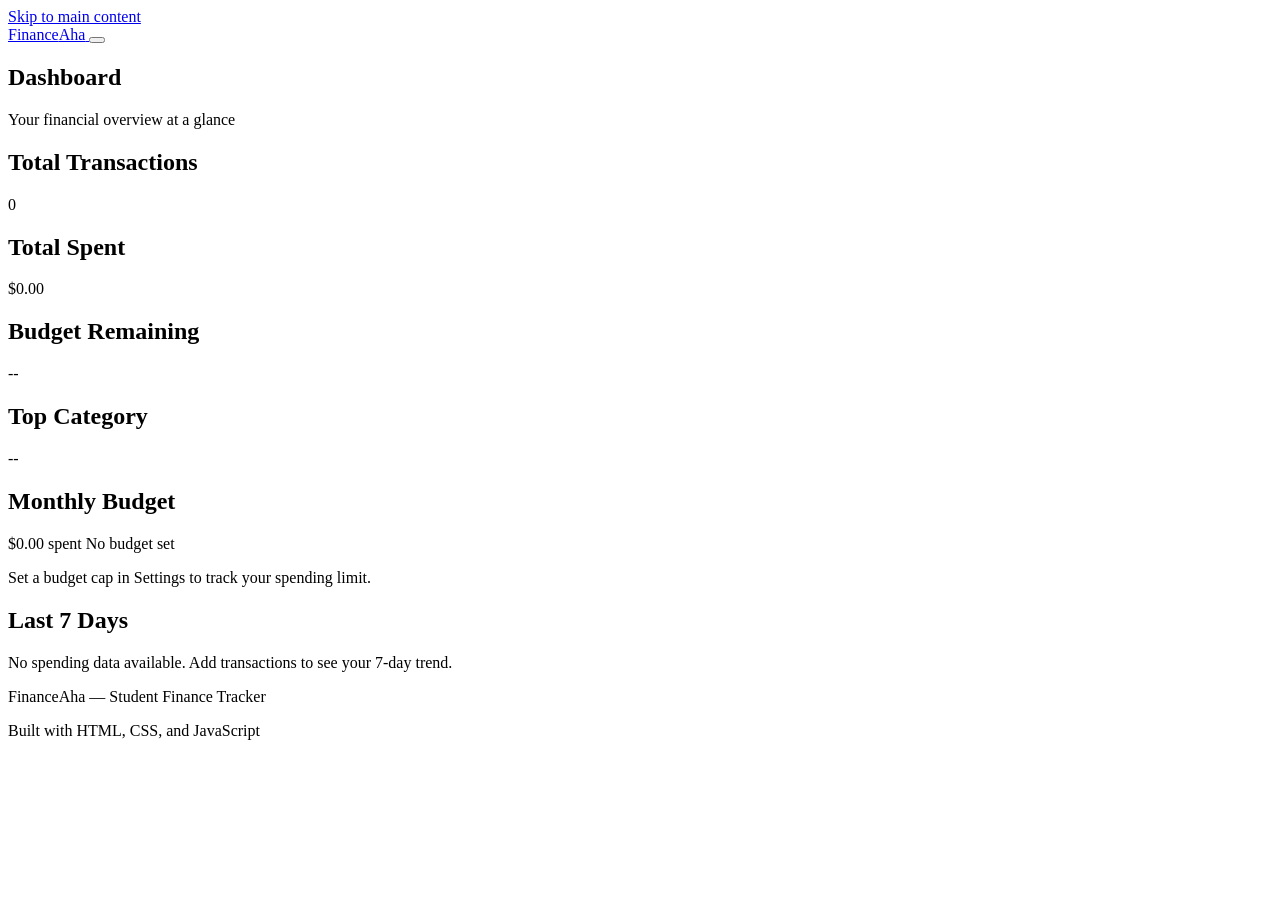
==== index.html @ 45f91b28 "Implement the structure of the project HTML skeleton" ====
<!DOCTYPE html>
<html lang="en">
<head>
    <meta charset="UTF-8">
    <meta name="viewport" content="width=device-width, initial-scale=1.0">
    <meta name="description" content="FinanceAha - A student finance tracker to manage budgets, track expenses, and analyze spending patterns.">
    <title>FinanceAha - Student Finance Tracker</title>

    <link rel="preconnect" href="https://fonts.googleapis.com">
    <link rel="preconnect" href="https://fonts.gstatic.com" crossorigin>
    <link href="https://fonts.googleapis.com/css2?family=Outfit:wght@400;500;600;700&family=JetBrains+Mono:wght@400;600&display=swap" rel="stylesheet">

    <link rel="stylesheet" href="styles/main.css">
    <link rel="stylesheet" href="styles/layout.css">
    <link rel="stylesheet" href="styles/components.css">
    <link rel="stylesheet" href="styles/animations.css">
</head>
<body>

    <!-- Skip to main content link for keyboard/screen reader users -->
    <a href="#main-content" class="skip-link">Skip to main content</a>

    <!-- ===== SITE HEADER ===== -->
    <header class="site-header" role="banner">
        <div class="header-inner">

            <a href="#" class="logo" aria-label="FinanceAha - Home">
                Finance<span class="logo-accent">Aha</span>
            </a>

            <!-- Hamburger toggle (mobile only) -->
            <button
                class="menu-toggle"
                id="menu-toggle"
                aria-expanded="false"
                aria-controls="main-nav"
                aria-label="Open navigation menu"
            >
                <span class="hamburger-line"></span>
                <span class="hamburger-line"></span>
                <span class="hamburger-line"></span>
            </button>

            <!-- Main navigation -->
            <nav id="main-nav" class="main-nav" aria-label="Main navigation" hidden>
                <ul class="nav-list" role="list">
                    <li>
                        <button class="nav-tab active" data-tab="dashboard" aria-current="page">
                            Dashboard
                        </button>
                    </li>
                    <li>
                        <button class="nav-tab" data-tab="transactions">
                            Transactions
                        </button>
                    </li>
                    <li>
                        <button class="nav-tab" data-tab="add-transaction">
                            Add Transaction
                        </button>
                    </li>
                    <li>
                        <button class="nav-tab" data-tab="settings">
                            Settings
                        </button>
                    </li>
                    <li>
                        <button class="nav-tab" data-tab="about">
                            About
                        </button>
                    </li>
                </ul>
            </nav>

        </div>
    </header>

    <!-- ===== ARIA LIVE REGIONS ===== -->
    <!-- Polite: budget status, form success messages -->
    <div id="notification-region" class="sr-only" role="status" aria-live="polite" aria-atomic="true"></div>
    <!-- Assertive: budget exceeded warnings -->
    <div id="alert-region" class="sr-only" role="alert" aria-live="assertive" aria-atomic="true"></div>

    <!-- ===== MAIN CONTENT ===== -->
    <main id="main-content" class="main-content" tabindex="-1">

        <!-- =============================
             TAB: DASHBOARD
        ============================== -->
        <section
            id="dashboard"
            class="tab-panel"
            aria-labelledby="dashboard-heading"
        >
            <div class="section-header">
                <div>
                    <h1 id="dashboard-heading" class="section-title">Dashboard</h1>
                    <p class="section-subtitle">Your financial overview at a glance</p>
                </div>
            </div>

            <!-- Stats grid -->
            <div class="stats-grid" role="region" aria-label="Financial summary statistics">
                <article class="stat-card">
                    <h2 class="stat-label">Total Transactions</h2>
                    <p class="stat-value" id="stat-total">0</p>
                </article>
                <article class="stat-card">
                    <h2 class="stat-label">Total Spent</h2>
                    <p class="stat-value mono" id="stat-spent">$0.00</p>
                </article>
                <article class="stat-card">
                    <h2 class="stat-label">Budget Remaining</h2>
                    <p class="stat-value mono" id="stat-remaining">--</p>
                </article>
                <article class="stat-card">
                    <h2 class="stat-label">Top Category</h2>
                    <p class="stat-value" id="stat-top-category">--</p>
                </article>
            </div>

            <!-- Budget progress -->
            <section class="card" aria-labelledby="budget-progress-heading">
                <h2 id="budget-progress-heading" class="card-title">Monthly Budget</h2>
                <div class="budget-meta">
                    <span id="budget-spent-display">$0.00 spent</span>
                    <span id="budget-cap-display">No budget set</span>
                </div>
                <div
                    class="progress-track"
                    role="progressbar"
                    aria-valuemin="0"
                    aria-valuemax="100"
                    aria-valuenow="0"
                    aria-label="Monthly budget usage"
                >
                    <div class="progress-fill" id="budget-bar" style="width: 0%"></div>
                </div>
                <p class="budget-status-msg" id="budget-status-msg">
                    Set a budget cap in Settings to track your spending limit.
                </p>
            </section>

            <!-- 7-day trend chart -->
            <section class="card" aria-labelledby="chart-heading">
                <h2 id="chart-heading" class="card-title">Last 7 Days</h2>
                <div
                    class="chart-container"
                    id="chart-container"
                    role="img"
                    aria-label="Bar chart showing spending for the last 7 days"
                >
                    <div class="chart-empty-state" id="chart-empty">
                        No spending data available. Add transactions to see your 7-day trend.
                    </div>
                    <div class="chart-bars" id="chart-bars" aria-hidden="true" hidden></div>
                </div>
            </section>
        </section>


        <!-- =============================
             TAB: TRANSACTIONS
        ============================== -->
        <section
            id="transactions"
            class="tab-panel"
            aria-labelledby="transactions-heading"
            hidden
        >
            <div class="section-header">
                <div>
                    <h1 id="transactions-heading" class="section-title">Transactions</h1>
                    <p class="section-subtitle">All your recorded expenses</p>
                </div>
                <button class="btn btn-primary" id="go-add-btn">Add Transaction</button>
            </div>

            <!-- Toolbar: search + sort -->
            <div class="toolbar" role="search" aria-label="Search and sort transactions">

                <div class="search-wrapper">
                    <label for="search-input" class="sr-only">Search transactions by regex pattern</label>
                    <input
                        type="search"
                        id="search-input"
                        class="search-input"
                        placeholder="Search transactions..."
                        aria-describedby="search-hint"
                        autocomplete="off"
                        spellcheck="false"
                    >
                    <span id="search-hint" class="sr-only">
                        Type plain text or a regex pattern such as (coffee|tea) to filter results
                    </span>
                </div>

                <label class="toggle-label">
                    <input type="checkbox" id="case-toggle" class="toggle-checkbox">
                    <span class="toggle-text">Case insensitive</span>
                </label>

                <div class="sort-wrapper">
                    <label for="sort-select" class="sr-only">Sort transactions by</label>
                    <select id="sort-select" class="sort-select" aria-label="Sort transactions">
                        <option value="date-desc">Date (newest first)</option>
                        <option value="date-asc">Date (oldest first)</option>
                        <option value="amount-desc">Amount (high to low)</option>
                        <option value="amount-asc">Amount (low to high)</option>
                        <option value="desc-asc">Description (A to Z)</option>
                        <option value="desc-desc">Description (Z to A)</option>
                    </select>
                </div>

            </div>

            <!-- Regex error message -->
            <div id="search-error" class="search-error-msg" role="status" aria-live="polite" hidden></div>

            <!-- Transaction list -->
            <div
                id="transactions-list"
                class="transactions-list"
                aria-label="Transaction records"
                aria-live="polite"
            >

                <!-- Empty state (shown when no transactions) -->
                <div class="empty-state" id="empty-state">
                    <p class="empty-title">No transactions yet</p>
                    <p class="empty-body">
                        Add your first transaction to start tracking your finances.
                    </p>
                    <button class="btn btn-primary" data-nav="add-transaction">
                        Add Transaction
                    </button>
                </div>

                <!-- Example transaction card (will be replaced by JS in M4) -->
                <!-- Kept here for M2 visual demonstration -->
                <!--
                <article class="transaction-card" data-id="txn_example1">
                    <div class="txn-card-header">
                        <p class="txn-description">Lunch at cafeteria</p>
                        <span class="badge" data-category="food">Food</span>
                    </div>
                    <div class="txn-card-footer">
                        <span class="txn-amount mono">$12.50</span>
                        <time class="txn-date" datetime="2025-09-29">Sep 29, 2025</time>
                        <div class="txn-actions">
                            <button class="btn-action" aria-label="Edit Lunch at cafeteria">Edit</button>
                            <button class="btn-action btn-action-danger" aria-label="Delete Lunch at cafeteria">Delete</button>
                        </div>
                    </div>
                </article>
                -->

            </div>
        </section>


        <!-- =============================
             TAB: ADD TRANSACTION
        ============================== -->
        <section
            id="add-transaction"
            class="tab-panel"
            aria-labelledby="form-section-heading"
            hidden
        >
            <div class="section-header">
                <div>
                    <h1 id="form-section-heading" class="section-title" id="form-heading">Add Transaction</h1>
                    <p class="section-subtitle" id="form-subtitle">Record a new expense</p>
                </div>
            </div>

            <div class="form-container">
                <form
                    id="transaction-form"
                    class="transaction-form"
                    novalidate
                    aria-labelledby="form-heading"
                >

                    <!-- Description -->
                    <div class="form-group">
                        <label for="input-description" class="form-label">
                            Description
                            <span class="required-star" aria-hidden="true">*</span>
                        </label>
                        <input
                            type="text"
                            id="input-description"
                            name="description"
                            class="form-input"
                            placeholder="e.g. Lunch at cafeteria"
                            required
                            aria-required="true"
                            aria-describedby="desc-hint desc-error"
                            aria-invalid="false"
                            autocomplete="off"
                            maxlength="200"
                        >
                        <span id="desc-hint" class="form-hint">No leading or trailing spaces allowed</span>
                        <span id="desc-error" class="form-error" role="status" aria-live="polite"></span>
                    </div>

                    <!-- Amount + Date row -->
                    <div class="form-row">
                        <div class="form-group">
                            <label for="input-amount" class="form-label">
                                Amount
                                <span class="required-star" aria-hidden="true">*</span>
                            </label>
                            <div class="prefixed-input">
                                <span class="input-prefix" id="amount-currency-symbol" aria-hidden="true">$</span>
                                <input
                                    type="text"
                                    id="input-amount"
                                    name="amount"
                                    class="form-input input-with-prefix"
                                    placeholder="0.00"
                                    required
                                    aria-required="true"
                                    aria-describedby="amount-hint amount-error"
                                    aria-invalid="false"
                                    inputmode="decimal"
                                >
                            </div>
                            <span id="amount-hint" class="form-hint">Positive number, up to 2 decimal places</span>
                            <span id="amount-error" class="form-error" role="status" aria-live="polite"></span>
                        </div>

                        <div class="form-group">
                            <label for="input-date" class="form-label">
                                Date
                                <span class="required-star" aria-hidden="true">*</span>
                            </label>
                            <input
                                type="date"
                                id="input-date"
                                name="date"
                                class="form-input"
                                required
                                aria-required="true"
                                aria-describedby="date-hint date-error"
                                aria-invalid="false"
                            >
                            <span id="date-hint" class="form-hint">Format: YYYY-MM-DD</span>
                            <span id="date-error" class="form-error" role="status" aria-live="polite"></span>
                        </div>
                    </div>

                    <!-- Category -->
                    <div class="form-group">
                        <label for="input-category" class="form-label">
                            Category
                            <span class="required-star" aria-hidden="true">*</span>
                        </label>
                        <select
                            id="input-category"
                            name="category"
                            class="form-input form-select"
                            required
                            aria-required="true"
                            aria-describedby="category-error"
                            aria-invalid="false"
                        >
                            <option value="">Select a category</option>
                            <option value="Food">Food</option>
                            <option value="Books">Books</option>
                            <option value="Transport">Transport</option>
                            <option value="Entertainment">Entertainment</option>
                            <option value="Fees">Fees</option>
                            <option value="Other">Other</option>
                        </select>
                        <span id="category-error" class="form-error" role="status" aria-live="polite"></span>
                    </div>

                    <!-- Form actions -->
                    <div class="form-actions">
                        <button type="submit" class="btn btn-primary" id="submit-btn">
                            Save Transaction
                        </button>
                        <button type="button" class="btn btn-secondary" id="cancel-btn">
                            Cancel
                        </button>
                    </div>

                    <!-- Hidden field for edit mode -->
                    <input type="hidden" id="edit-id" name="edit-id" value="">

                </form>
            </div>
        </section>


        <!-- =============================
             TAB: SETTINGS
        ============================== -->
        <section
            id="settings"
            class="tab-panel"
            aria-labelledby="settings-heading"
            hidden
        >
            <div class="section-header">
                <div>
                    <h1 id="settings-heading" class="section-title">Settings</h1>
                    <p class="section-subtitle">Manage your preferences and data</p>
                </div>
            </div>

            <div class="settings-grid">

                <!-- Currency -->
                <section class="card settings-card" aria-labelledby="currency-heading">
                    <h2 id="currency-heading" class="card-title">Currency</h2>

                    <div class="form-group">
                        <label for="base-currency" class="form-label">Base Currency</label>
                        <select id="base-currency" class="form-input form-select" aria-describedby="base-currency-desc">
                            <option value="USD">USD - US Dollar</option>
                            <option value="EUR">EUR - Euro</option>
                            <option value="RWF">RWF - Rwandan Franc</option>
                        </select>
                        <span id="base-currency-desc" class="form-hint">All amounts will display in this currency</span>
                    </div>

                    <h3 class="settings-subheading">Exchange Rates (relative to USD)</h3>

                    <div class="form-row">
                        <div class="form-group">
                            <label for="rate-eur" class="form-label">EUR rate</label>
                            <div class="prefixed-input">
                                <span class="input-prefix input-prefix-text" aria-hidden="true">1 USD =</span>
                                <input
                                    type="text"
                                    id="rate-eur"
                                    class="form-input input-with-prefix-wide"
                                    value="0.85"
                                    aria-describedby="rate-eur-suffix"
                                    inputmode="decimal"
                                >
                            </div>
                            <span id="rate-eur-suffix" class="form-hint">EUR</span>
                        </div>

                        <div class="form-group">
                            <label for="rate-rwf" class="form-label">RWF rate</label>
                            <div class="prefixed-input">
                                <span class="input-prefix input-prefix-text" aria-hidden="true">1 USD =</span>
                                <input
                                    type="text"
                                    id="rate-rwf"
                                    class="form-input input-with-prefix-wide"
                                    value="1300"
                                    aria-describedby="rate-rwf-suffix"
                                    inputmode="decimal"
                                >
                            </div>
                            <span id="rate-rwf-suffix" class="form-hint">RWF</span>
                        </div>
                    </div>

                    <button class="btn btn-primary" id="save-currency-btn">Save Currency Settings</button>
                </section>

                <!-- Budget cap -->
                <section class="card settings-card" aria-labelledby="budget-cap-heading">
                    <h2 id="budget-cap-heading" class="card-title">Monthly Budget Cap</h2>

                    <div class="form-group">
                        <label for="budget-cap-input" class="form-label">Spending Limit</label>
                        <div class="prefixed-input">
                            <span class="input-prefix" aria-hidden="true" id="budget-cap-symbol">$</span>
                            <input
                                type="text"
                                id="budget-cap-input"
                                class="form-input input-with-prefix"
                                placeholder="500.00"
                                aria-describedby="budget-cap-desc budget-cap-error"
                                inputmode="decimal"
                            >
                        </div>
                        <span id="budget-cap-desc" class="form-hint">Monthly limit in your base currency</span>
                        <span id="budget-cap-error" class="form-error" role="status" aria-live="polite"></span>
                    </div>

                    <button class="btn btn-primary" id="save-budget-btn">Save Budget</button>
                </section>

                <!-- Categories -->
                <section class="card settings-card" aria-labelledby="categories-heading">
                    <h2 id="categories-heading" class="card-title">Categories</h2>

                    <ul id="categories-list" class="categories-list" role="list" aria-label="Expense categories">
                        <li class="category-item">
                            <span class="badge" data-category="food">Food</span>
                            <button class="btn-remove" data-remove-category="Food" aria-label="Remove Food category">
                                Remove
                            </button>
                        </li>
                        <li class="category-item">
                            <span class="badge" data-category="books">Books</span>
                            <button class="btn-remove" data-remove-category="Books" aria-label="Remove Books category">
                                Remove
                            </button>
                        </li>
                        <li class="category-item">
                            <span class="badge" data-category="transport">Transport</span>
                            <button class="btn-remove" data-remove-category="Transport" aria-label="Remove Transport category">
                                Remove
                            </button>
                        </li>
                        <li class="category-item">
                            <span class="badge" data-category="entertainment">Entertainment</span>
                            <button class="btn-remove" data-remove-category="Entertainment" aria-label="Remove Entertainment category">
                                Remove
                            </button>
                        </li>
                        <li class="category-item">
                            <span class="badge" data-category="fees">Fees</span>
                            <button class="btn-remove" data-remove-category="Fees" aria-label="Remove Fees category">
                                Remove
                            </button>
                        </li>
                        <li class="category-item">
                            <span class="badge" data-category="other">Other</span>
                            <button class="btn-remove" data-remove-category="Other" aria-label="Remove Other category">
                                Remove
                            </button>
                        </li>
                    </ul>

                    <div class="add-category-row">
                        <label for="new-category-input" class="form-label">Add new category</label>
                        <div class="input-btn-group">
                            <input
                                type="text"
                                id="new-category-input"
                                class="form-input"
                                placeholder="Category name"
                                aria-describedby="new-category-hint new-category-error"
                                maxlength="50"
                            >
                            <button class="btn btn-secondary" id="add-category-btn">Add</button>
                        </div>
                        <span id="new-category-hint" class="form-hint">Letters, spaces, and hyphens only</span>
                        <span id="new-category-error" class="form-error" role="status" aria-live="polite"></span>
                    </div>
                </section>

                <!-- Data management -->
                <section class="card settings-card" aria-labelledby="data-heading">
                    <h2 id="data-heading" class="card-title">Data Management</h2>

                    <ul class="data-actions-list" role="list">

                        <li class="data-action-item">
                            <div class="data-action-info">
                                <h3 class="data-action-title">Export Data</h3>
                                <p class="form-hint">Download all transactions as a JSON file</p>
                            </div>
                            <button class="btn btn-secondary" id="export-btn">Export JSON</button>
                        </li>

                        <li class="data-action-item">
                            <div class="data-action-info">
                                <h3 class="data-action-title">Import Data</h3>
                                <p class="form-hint">Load transactions from a JSON file</p>
                            </div>
                            <label class="btn btn-secondary" for="import-file-input">
                                Import JSON
                                <input
                                    type="file"
                                    id="import-file-input"
                                    accept=".json"
                                    class="sr-only"
                                    aria-label="Choose JSON file to import"
                                >
                            </label>
                        </li>

                        <li class="data-action-item data-action-danger-row">
                            <div class="data-action-info">
                                <h3 class="data-action-title">Clear All Data</h3>
                                <p class="form-hint">Permanently delete all transactions from storage</p>
                            </div>
                            <button class="btn btn-danger" id="clear-data-btn">Clear Data</button>
                        </li>

                    </ul>
                </section>

            </div>
        </section>


        <!-- =============================
             TAB: ABOUT
        ============================== -->
        <section
            id="about"
            class="tab-panel"
            aria-labelledby="about-heading"
            hidden
        >
            <div class="section-header">
                <div>
                    <h1 id="about-heading" class="section-title">About</h1>
                    <p class="section-subtitle">FinanceAha - Student Finance Tracker</p>
                </div>
            </div>

            <div class="about-grid">

                <section class="card" aria-labelledby="about-project-heading">
                    <h2 id="about-project-heading" class="card-title">About This Project</h2>
                    <p class="about-text">
                        FinanceAha is a personal finance tracker built for students who want a simple
                        way to record expenses, set a monthly budget, and understand their spending habits.
                    </p>
                    <p class="about-text">
                        Built with pure HTML, CSS, and JavaScript - no frameworks or external libraries.
                        All data is stored locally in your browser using localStorage.
                    </p>
                    <p class="about-text">
                        The app is fully accessible: it supports keyboard-only navigation,
                        screen readers via ARIA live regions, and meets WCAG 2.1 AA color contrast standards.
                    </p>
                </section>

                <section class="card" aria-labelledby="features-heading">
                    <h2 id="features-heading" class="card-title">Features</h2>
                    <ul class="about-list" role="list">
                        <li>Add, edit, and delete transactions with full form validation</li>
                        <li>Six default categories: Food, Books, Transport, Entertainment, Fees, Other</li>
                        <li>Live regex-powered search with match highlighting</li>
                        <li>Sort by date, amount, or description</li>
                        <li>Dashboard with spending stats and 7-day trend chart</li>
                        <li>Monthly budget cap with ARIA live alerts</li>
                        <li>Currency support: USD, EUR, RWF with manual exchange rates</li>
                        <li>Import and export all data as JSON</li>
                        <li>Data persisted in localStorage across sessions</li>
                        <li>Fully accessible keyboard navigation</li>
                    </ul>
                </section>

                <section class="card" aria-labelledby="regex-heading">
                    <h2 id="regex-heading" class="card-title">Regex Patterns Used</h2>
                    <dl class="regex-catalog">
                        <dt>Description</dt>
                        <dd><code>/^\S(?:.*\S)?$/</code> - No leading or trailing whitespace</dd>

                        <dt>Amount</dt>
                        <dd><code>/^(0|[1-9]\d*)(\.\d{1,2})?$/</code> - Valid currency format</dd>

                        <dt>Date</dt>
                        <dd><code>/^\d{4}-(0[1-9]|1[0-2])-(0[1-9]|[12]\d|3[01])$/</code> - YYYY-MM-DD format</dd>

                        <dt>Category</dt>
                        <dd><code>/^[A-Za-z]+(?:[ -][A-Za-z]+)*$/</code> - Letters, spaces, hyphens</dd>

                        <dt>Duplicate word (advanced)</dt>
                        <dd><code>/\b(\w+)\s+\1\b/i</code> - Back-reference to catch repeated words</dd>
                    </dl>
                </section>

                <section class="card" aria-labelledby="contact-heading">
                    <h2 id="contact-heading" class="card-title">Contact</h2>
                    <dl class="contact-list">
                        <dt>Name</dt>
                        <dd>[Your Name]</dd>

                        <dt>Student ID</dt>
                        <dd>[Your Student ID]</dd>

                        <dt>GitHub</dt>
                        <dd>
                            <a
                                href="https://github.com/yourusername"
                                target="_blank"
                                rel="noopener noreferrer"
                                class="about-link"
                            >
                                github.com/yourusername
                            </a>
                        </dd>

                        <dt>Email</dt>
                        <dd>
                            <a href="mailto:your.email@example.com" class="about-link">
                                your.email@example.com
                            </a>
                        </dd>
                    </dl>
                </section>

            </div>
        </section>

    </main>

    <!-- ===== SITE FOOTER ===== -->
    <footer class="site-footer" role="contentinfo">
        <div class="footer-inner">
            <p>Finance<span class="footer-accent">Aha</span> &mdash; Student Finance Tracker</p>
            <p>Built with HTML, CSS, and JavaScript</p>
        </div>
    </footer>

    <!-- ===== DELETE CONFIRMATION MODAL ===== -->
    <div
        id="delete-modal"
        class="modal-backdrop"
        role="dialog"
        aria-modal="true"
        aria-labelledby="modal-title"
        aria-describedby="modal-desc"
        hidden
    >
        <div class="modal">
            <h2 id="modal-title" class="modal-title">Confirm Delete</h2>
            <p id="modal-desc" class="modal-body">
                Are you sure you want to delete this transaction? This cannot be undone.
            </p>
            <div class="modal-actions">
                <button class="btn btn-danger" id="confirm-delete-btn">Delete</button>
                <button class="btn btn-secondary" id="cancel-delete-btn">Cancel</button>
            </div>
        </div>
    </div>

    <script src="scripts/main.js" defer></script>
</body>
</html>
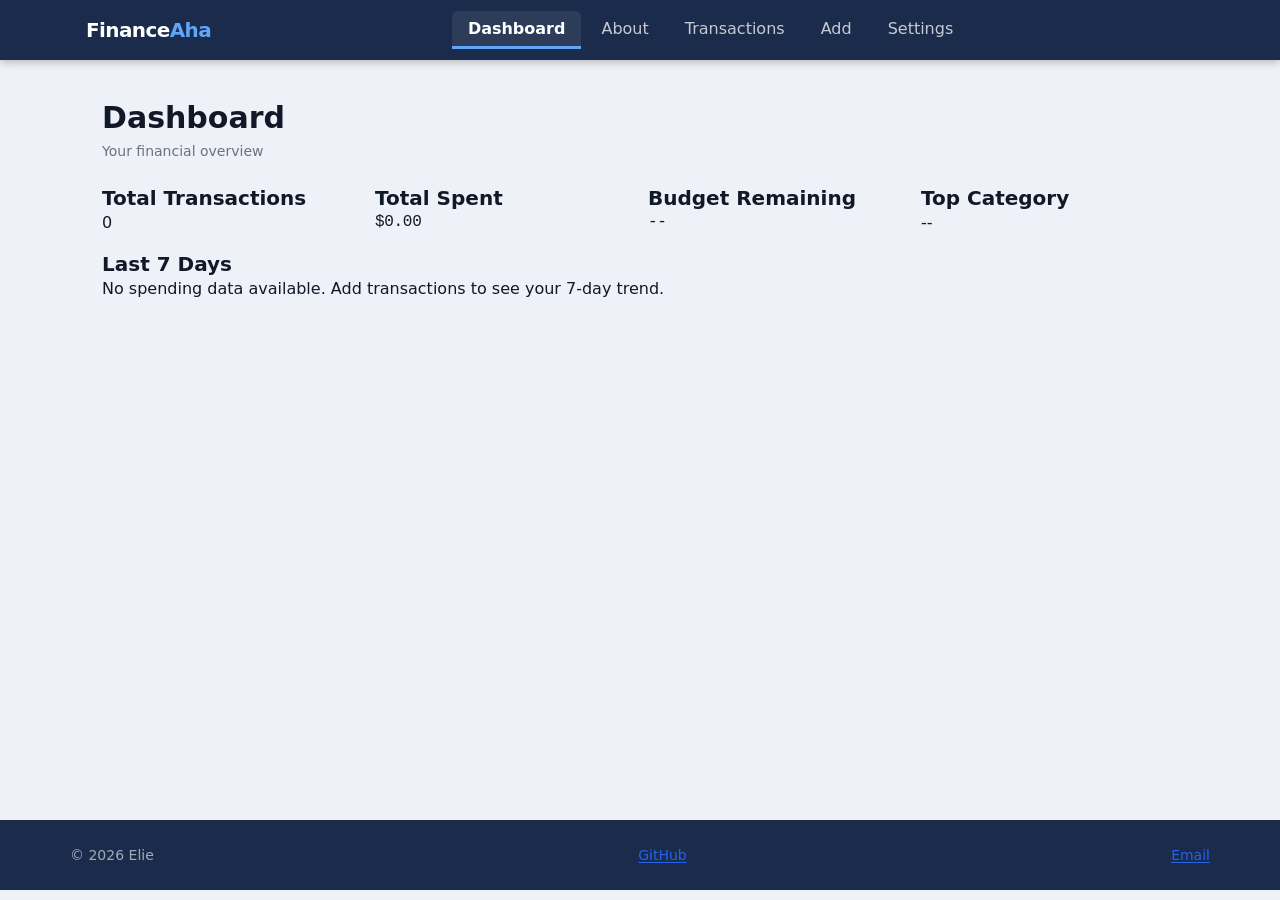
==== commit a2bb91cf: "Modified index, main to match the sketches and added layout.css to style the layout." ====
--- a/index.html
+++ b/index.html
@@ -20,15 +20,15 @@
     <!-- Skip to main content link for keyboard/screen reader users -->
     <a href="#main-content" class="skip-link">Skip to main content</a>
 
-    <!-- ===== SITE HEADER ===== -->
-    <header class="site-header" role="banner">
-        <div class="header-inner">
+    <!--  Header section -->
+    <header class="header-section" role="banner">
+        <div class="header-container">
 
             <a href="#" class="logo" aria-label="FinanceAha - Home">
-                Finance<span class="logo-accent">Aha</span>
+                Finance<span class="logo-color">Aha</span>
             </a>
 
-            <!-- Hamburger toggle (mobile only) -->
+            <!-- Hamburger toggle -->
             <button
                 class="menu-toggle"
                 id="menu-toggle"
@@ -41,12 +41,17 @@
                 <span class="hamburger-line"></span>
             </button>
 
-            <!-- Main navigation -->
+            <!-- Main navigation bar -->
             <nav id="main-nav" class="main-nav" aria-label="Main navigation" hidden>
                 <ul class="nav-list" role="list">
                     <li>
                         <button class="nav-tab active" data-tab="dashboard" aria-current="page">
                             Dashboard
+                        </button>
+                    </li>
+                    <li>
+                        <button class="nav-tab" data-tab="about">
+                            About
                         </button>
                     </li>
                     <li>
@@ -56,7 +61,7 @@
                     </li>
                     <li>
                         <button class="nav-tab" data-tab="add-transaction">
-                            Add Transaction
+                            Add
                         </button>
                     </li>
                     <li>
@@ -64,29 +69,21 @@
                             Settings
                         </button>
                     </li>
-                    <li>
-                        <button class="nav-tab" data-tab="about">
-                            About
-                        </button>
-                    </li>
                 </ul>
             </nav>
 
         </div>
     </header>
 
-    <!-- ===== ARIA LIVE REGIONS ===== -->
-    <!-- Polite: budget status, form success messages -->
-    <div id="notification-region" class="sr-only" role="status" aria-live="polite" aria-atomic="true"></div>
+    <!--  ARIA LIVE REGIONS  -->
+    <!-- Polite: budget status -->
+    <div id="notification-region" class="screen-reader-only" role="status" aria-live="polite" aria-atomic="true"></div>
     <!-- Assertive: budget exceeded warnings -->
-    <div id="alert-region" class="sr-only" role="alert" aria-live="assertive" aria-atomic="true"></div>
-
-    <!-- ===== MAIN CONTENT ===== -->
+    <div id="alert-region" class="screen-reader-only" role="alert" aria-live="assertive" aria-atomic="true"></div>
+
     <main id="main-content" class="main-content" tabindex="-1">
 
-        <!-- =============================
-             TAB: DASHBOARD
-        ============================== -->
+        <!-- Dahboard tab -->
         <section
             id="dashboard"
             class="tab-panel"
@@ -95,11 +92,9 @@
             <div class="section-header">
                 <div>
                     <h1 id="dashboard-heading" class="section-title">Dashboard</h1>
-                    <p class="section-subtitle">Your financial overview at a glance</p>
-                </div>
-            </div>
-
-            <!-- Stats grid -->
+                    <p class="section-subtitle">Your financial overview</p>
+                </div>
+            </div>
             <div class="stats-grid" role="region" aria-label="Financial summary statistics">
                 <article class="stat-card">
                     <h2 class="stat-label">Total Transactions</h2>
@@ -119,29 +114,7 @@
                 </article>
             </div>
 
-            <!-- Budget progress -->
-            <section class="card" aria-labelledby="budget-progress-heading">
-                <h2 id="budget-progress-heading" class="card-title">Monthly Budget</h2>
-                <div class="budget-meta">
-                    <span id="budget-spent-display">$0.00 spent</span>
-                    <span id="budget-cap-display">No budget set</span>
-                </div>
-                <div
-                    class="progress-track"
-                    role="progressbar"
-                    aria-valuemin="0"
-                    aria-valuemax="100"
-                    aria-valuenow="0"
-                    aria-label="Monthly budget usage"
-                >
-                    <div class="progress-fill" id="budget-bar" style="width: 0%"></div>
-                </div>
-                <p class="budget-status-msg" id="budget-status-msg">
-                    Set a budget cap in Settings to track your spending limit.
-                </p>
-            </section>
-
-            <!-- 7-day trend chart -->
+            <!-- weekly trend chart -->
             <section class="card" aria-labelledby="chart-heading">
                 <h2 id="chart-heading" class="card-title">Last 7 Days</h2>
                 <div
@@ -158,10 +131,7 @@
             </section>
         </section>
 
-
-        <!-- =============================
-             TAB: TRANSACTIONS
-        ============================== -->
+        <!-- Transactions tab -->
         <section
             id="transactions"
             class="tab-panel"
@@ -171,16 +141,16 @@
             <div class="section-header">
                 <div>
                     <h1 id="transactions-heading" class="section-title">Transactions</h1>
-                    <p class="section-subtitle">All your recorded expenses</p>
-                </div>
-                <button class="btn btn-primary" id="go-add-btn">Add Transaction</button>
-            </div>
-
-            <!-- Toolbar: search + sort -->
+                    <p class="section-subtitle">All your recorded transactions</p>
+                </div>
+                <button class="button button-primary" id="go-add-button">Add Transaction</button>
+            </div>
+
+            <!-- search and sort section -->
             <div class="toolbar" role="search" aria-label="Search and sort transactions">
 
                 <div class="search-wrapper">
-                    <label for="search-input" class="sr-only">Search transactions by regex pattern</label>
+                    <label for="search-input" class="screen-reader-only">Search transactions by regex pattern</label>
                     <input
                         type="search"
                         id="search-input"
@@ -190,7 +160,7 @@
                         autocomplete="off"
                         spellcheck="false"
                     >
-                    <span id="search-hint" class="sr-only">
+                    <span id="search-hint" class="screen-reader-only">
                         Type plain text or a regex pattern such as (coffee|tea) to filter results
                     </span>
                 </div>
@@ -201,7 +171,7 @@
                 </label>
 
                 <div class="sort-wrapper">
-                    <label for="sort-select" class="sr-only">Sort transactions by</label>
+                    <label for="sort-select" class="screen-reader-only">Sort transactions by</label>
                     <select id="sort-select" class="sort-select" aria-label="Sort transactions">
                         <option value="date-desc">Date (newest first)</option>
                         <option value="date-asc">Date (oldest first)</option>
@@ -231,37 +201,14 @@
                     <p class="empty-body">
                         Add your first transaction to start tracking your finances.
                     </p>
-                    <button class="btn btn-primary" data-nav="add-transaction">
+                    <button class="button button-primary" data-nav="add-transaction">
                         Add Transaction
                     </button>
                 </div>
-
-                <!-- Example transaction card (will be replaced by JS in M4) -->
-                <!-- Kept here for M2 visual demonstration -->
-                <!--
-                <article class="transaction-card" data-id="txn_example1">
-                    <div class="txn-card-header">
-                        <p class="txn-description">Lunch at cafeteria</p>
-                        <span class="badge" data-category="food">Food</span>
-                    </div>
-                    <div class="txn-card-footer">
-                        <span class="txn-amount mono">$12.50</span>
-                        <time class="txn-date" datetime="2025-09-29">Sep 29, 2025</time>
-                        <div class="txn-actions">
-                            <button class="btn-action" aria-label="Edit Lunch at cafeteria">Edit</button>
-                            <button class="btn-action btn-action-danger" aria-label="Delete Lunch at cafeteria">Delete</button>
-                        </div>
-                    </div>
-                </article>
-                -->
-
             </div>
         </section>
 
-
-        <!-- =============================
-             TAB: ADD TRANSACTION
-        ============================== -->
+        <!-- Add transactions -->
         <section
             id="add-transaction"
             class="tab-panel"
@@ -271,7 +218,7 @@
             <div class="section-header">
                 <div>
                     <h1 id="form-section-heading" class="section-title" id="form-heading">Add Transaction</h1>
-                    <p class="section-subtitle" id="form-subtitle">Record a new expense</p>
+                    <p class="section-subtitle" id="form-subtitle">Record a new transaction</p>
                 </div>
             </div>
 
@@ -282,8 +229,6 @@
                     novalidate
                     aria-labelledby="form-heading"
                 >
-
-                    <!-- Description -->
                     <div class="form-group">
                         <label for="input-description" class="form-label">
                             Description
@@ -294,7 +239,7 @@
                             id="input-description"
                             name="description"
                             class="form-input"
-                            placeholder="e.g. Lunch at cafeteria"
+                            placeholder="e.g. Transport"
                             required
                             aria-required="true"
                             aria-describedby="desc-hint desc-error"
@@ -305,8 +250,6 @@
                         <span id="desc-hint" class="form-hint">No leading or trailing spaces allowed</span>
                         <span id="desc-error" class="form-error" role="status" aria-live="polite"></span>
                     </div>
-
-                    <!-- Amount + Date row -->
                     <div class="form-row">
                         <div class="form-group">
                             <label for="input-amount" class="form-label">
@@ -351,8 +294,6 @@
                             <span id="date-error" class="form-error" role="status" aria-live="polite"></span>
                         </div>
                     </div>
-
-                    <!-- Category -->
                     <div class="form-group">
                         <label for="input-category" class="form-label">
                             Category
@@ -377,13 +318,11 @@
                         </select>
                         <span id="category-error" class="form-error" role="status" aria-live="polite"></span>
                     </div>
-
-                    <!-- Form actions -->
                     <div class="form-actions">
-                        <button type="submit" class="btn btn-primary" id="submit-btn">
-                            Save Transaction
+                        <button type="submit" class="button button-primary" id="submit-button">
+                            Save
                         </button>
-                        <button type="button" class="btn btn-secondary" id="cancel-btn">
+                        <button type="button" class="button button-secondary" id="cancel-button">
                             Cancel
                         </button>
                     </div>
@@ -395,10 +334,7 @@
             </div>
         </section>
 
-
-        <!-- =============================
-             TAB: SETTINGS
-        ============================== -->
+        <!-- settings -->
         <section
             id="settings"
             class="tab-panel"
@@ -413,11 +349,8 @@
             </div>
 
             <div class="settings-grid">
-
-                <!-- Currency -->
                 <section class="card settings-card" aria-labelledby="currency-heading">
                     <h2 id="currency-heading" class="card-title">Currency</h2>
-
                     <div class="form-group">
                         <label for="base-currency" class="form-label">Base Currency</label>
                         <select id="base-currency" class="form-input form-select" aria-describedby="base-currency-desc">
@@ -427,9 +360,7 @@
                         </select>
                         <span id="base-currency-desc" class="form-hint">All amounts will display in this currency</span>
                     </div>
-
                     <h3 class="settings-subheading">Exchange Rates (relative to USD)</h3>
-
                     <div class="form-row">
                         <div class="form-group">
                             <label for="rate-eur" class="form-label">EUR rate</label>
@@ -455,7 +386,7 @@
                                     type="text"
                                     id="rate-rwf"
                                     class="form-input input-with-prefix-wide"
-                                    value="1300"
+                                    value="1460.34"
                                     aria-describedby="rate-rwf-suffix"
                                     inputmode="decimal"
                                 >
@@ -464,17 +395,13 @@
                         </div>
                     </div>
 
-                    <button class="btn btn-primary" id="save-currency-btn">Save Currency Settings</button>
+                    <button class="button button-primary" id="save-currency-button">Save</button>
                 </section>
-
-                <!-- Budget cap -->
                 <section class="card settings-card" aria-labelledby="budget-cap-heading">
-                    <h2 id="budget-cap-heading" class="card-title">Monthly Budget Cap</h2>
-
+                    <h2 id="budget-cap-heading" class="card-title">Monthly Budget</h2>
                     <div class="form-group">
-                        <label for="budget-cap-input" class="form-label">Spending Limit</label>
                         <div class="prefixed-input">
-                            <span class="input-prefix" aria-hidden="true" id="budget-cap-symbol">$</span>
+                            <span class="input-prefix" aria-hidden="true" id="budget-symbol">$</span>
                             <input
                                 type="text"
                                 id="budget-cap-input"
@@ -484,51 +411,49 @@
                                 inputmode="decimal"
                             >
                         </div>
-                        <span id="budget-cap-desc" class="form-hint">Monthly limit in your base currency</span>
+                        <span id="budget-cap-desc" class="form-hint">Monthly budget in your base currency</span>
                         <span id="budget-cap-error" class="form-error" role="status" aria-live="polite"></span>
                     </div>
 
-                    <button class="btn btn-primary" id="save-budget-btn">Save Budget</button>
+                    <button class="button button-primary" id="save-budget-button">Save</button>
                 </section>
-
-                <!-- Categories -->
                 <section class="card settings-card" aria-labelledby="categories-heading">
                     <h2 id="categories-heading" class="card-title">Categories</h2>
 
                     <ul id="categories-list" class="categories-list" role="list" aria-label="Expense categories">
                         <li class="category-item">
                             <span class="badge" data-category="food">Food</span>
-                            <button class="btn-remove" data-remove-category="Food" aria-label="Remove Food category">
+                            <button class="button-remove" data-remove-category="Food" aria-label="Remove Food category">
                                 Remove
                             </button>
                         </li>
                         <li class="category-item">
                             <span class="badge" data-category="books">Books</span>
-                            <button class="btn-remove" data-remove-category="Books" aria-label="Remove Books category">
+                            <button class="button-remove" data-remove-category="Books" aria-label="Remove Books category">
                                 Remove
                             </button>
                         </li>
                         <li class="category-item">
                             <span class="badge" data-category="transport">Transport</span>
-                            <button class="btn-remove" data-remove-category="Transport" aria-label="Remove Transport category">
+                            <button class="button-remove" data-remove-category="Transport" aria-label="Remove Transport category">
                                 Remove
                             </button>
                         </li>
                         <li class="category-item">
                             <span class="badge" data-category="entertainment">Entertainment</span>
-                            <button class="btn-remove" data-remove-category="Entertainment" aria-label="Remove Entertainment category">
+                            <button class="button-remove" data-remove-category="Entertainment" aria-label="Remove Entertainment category">
                                 Remove
                             </button>
                         </li>
                         <li class="category-item">
                             <span class="badge" data-category="fees">Fees</span>
-                            <button class="btn-remove" data-remove-category="Fees" aria-label="Remove Fees category">
+                            <button class="button-remove" data-remove-category="Fees" aria-label="Remove Fees category">
                                 Remove
                             </button>
                         </li>
                         <li class="category-item">
                             <span class="badge" data-category="other">Other</span>
-                            <button class="btn-remove" data-remove-category="Other" aria-label="Remove Other category">
+                            <button class="button-remove" data-remove-category="Other" aria-label="Remove Other category">
                                 Remove
                             </button>
                         </li>
@@ -536,7 +461,7 @@
 
                     <div class="add-category-row">
                         <label for="new-category-input" class="form-label">Add new category</label>
-                        <div class="input-btn-group">
+                        <div class="input-button-group">
                             <input
                                 type="text"
                                 id="new-category-input"
@@ -545,7 +470,7 @@
                                 aria-describedby="new-category-hint new-category-error"
                                 maxlength="50"
                             >
-                            <button class="btn btn-secondary" id="add-category-btn">Add</button>
+                            <button class="button button-secondary" id="add-category-button">Add</button>
                         </div>
                         <span id="new-category-hint" class="form-hint">Letters, spaces, and hyphens only</span>
                         <span id="new-category-error" class="form-error" role="status" aria-live="polite"></span>
@@ -554,53 +479,33 @@
 
                 <!-- Data management -->
                 <section class="card settings-card" aria-labelledby="data-heading">
-                    <h2 id="data-heading" class="card-title">Data Management</h2>
-
                     <ul class="data-actions-list" role="list">
 
                         <li class="data-action-item">
-                            <div class="data-action-info">
-                                <h3 class="data-action-title">Export Data</h3>
-                                <p class="form-hint">Download all transactions as a JSON file</p>
-                            </div>
-                            <button class="btn btn-secondary" id="export-btn">Export JSON</button>
-                        </li>
-
+                            <button class="button button-secondary" id="export-button">Export JSON</button>
+                        </li>
                         <li class="data-action-item">
-                            <div class="data-action-info">
-                                <h3 class="data-action-title">Import Data</h3>
-                                <p class="form-hint">Load transactions from a JSON file</p>
-                            </div>
-                            <label class="btn btn-secondary" for="import-file-input">
+                            <label class="button button-secondary" for="import-file-input">
                                 Import JSON
                                 <input
                                     type="file"
                                     id="import-file-input"
                                     accept=".json"
-                                    class="sr-only"
+                                    class="screen-reader-only"
                                     aria-label="Choose JSON file to import"
                                 >
                             </label>
                         </li>
-
                         <li class="data-action-item data-action-danger-row">
-                            <div class="data-action-info">
-                                <h3 class="data-action-title">Clear All Data</h3>
-                                <p class="form-hint">Permanently delete all transactions from storage</p>
-                            </div>
-                            <button class="btn btn-danger" id="clear-data-btn">Clear Data</button>
-                        </li>
-
+                            <button class="button button-danger" id="clear-data-button">Clear Data</button>
+                        </li>
                     </ul>
                 </section>
-
             </div>
         </section>
 
 
-        <!-- =============================
-             TAB: ABOUT
-        ============================== -->
+        <!-- about -->
         <section
             id="about"
             class="tab-panel"
@@ -610,7 +515,7 @@
             <div class="section-header">
                 <div>
                     <h1 id="about-heading" class="section-title">About</h1>
-                    <p class="section-subtitle">FinanceAha - Student Finance Tracker</p>
+                    <p class="section-subtitle">FinanceAha a Student Finance Tracker</p>
                 </div>
             </div>
 
@@ -623,76 +528,35 @@
                         way to record expenses, set a monthly budget, and understand their spending habits.
                     </p>
                     <p class="about-text">
-                        Built with pure HTML, CSS, and JavaScript - no frameworks or external libraries.
+                        It is built with pure HTML, CSS, and JavaScript, no frameworks or external libraries used.
                         All data is stored locally in your browser using localStorage.
                     </p>
                     <p class="about-text">
                         The app is fully accessible: it supports keyboard-only navigation,
-                        screen readers via ARIA live regions, and meets WCAG 2.1 AA color contrast standards.
+                        screen readers via ARIA live regions.
                     </p>
                 </section>
-
-                <section class="card" aria-labelledby="features-heading">
-                    <h2 id="features-heading" class="card-title">Features</h2>
-                    <ul class="about-list" role="list">
-                        <li>Add, edit, and delete transactions with full form validation</li>
-                        <li>Six default categories: Food, Books, Transport, Entertainment, Fees, Other</li>
-                        <li>Live regex-powered search with match highlighting</li>
-                        <li>Sort by date, amount, or description</li>
-                        <li>Dashboard with spending stats and 7-day trend chart</li>
-                        <li>Monthly budget cap with ARIA live alerts</li>
-                        <li>Currency support: USD, EUR, RWF with manual exchange rates</li>
-                        <li>Import and export all data as JSON</li>
-                        <li>Data persisted in localStorage across sessions</li>
-                        <li>Fully accessible keyboard navigation</li>
-                    </ul>
-                </section>
-
-                <section class="card" aria-labelledby="regex-heading">
-                    <h2 id="regex-heading" class="card-title">Regex Patterns Used</h2>
-                    <dl class="regex-catalog">
-                        <dt>Description</dt>
-                        <dd><code>/^\S(?:.*\S)?$/</code> - No leading or trailing whitespace</dd>
-
-                        <dt>Amount</dt>
-                        <dd><code>/^(0|[1-9]\d*)(\.\d{1,2})?$/</code> - Valid currency format</dd>
-
-                        <dt>Date</dt>
-                        <dd><code>/^\d{4}-(0[1-9]|1[0-2])-(0[1-9]|[12]\d|3[01])$/</code> - YYYY-MM-DD format</dd>
-
-                        <dt>Category</dt>
-                        <dd><code>/^[A-Za-z]+(?:[ -][A-Za-z]+)*$/</code> - Letters, spaces, hyphens</dd>
-
-                        <dt>Duplicate word (advanced)</dt>
-                        <dd><code>/\b(\w+)\s+\1\b/i</code> - Back-reference to catch repeated words</dd>
-                    </dl>
-                </section>
-
                 <section class="card" aria-labelledby="contact-heading">
                     <h2 id="contact-heading" class="card-title">Contact</h2>
                     <dl class="contact-list">
-                        <dt>Name</dt>
-                        <dd>[Your Name]</dd>
-
-                        <dt>Student ID</dt>
-                        <dd>[Your Student ID]</dd>
-
-                        <dt>GitHub</dt>
+                        <dt>Name:</dt>
+                        <dd>Niyubwayo Irakoze Elie</dd>
+                        <dt>GitHub:</dt>
                         <dd>
                             <a
-                                href="https://github.com/yourusername"
+                                href="https://github.com/n-elie7"
                                 target="_blank"
                                 rel="noopener noreferrer"
                                 class="about-link"
                             >
-                                github.com/yourusername
+                                github.com/n-elie7
                             </a>
                         </dd>
 
-                        <dt>Email</dt>
+                        <dt>Email:</dt>
                         <dd>
-                            <a href="mailto:your.email@example.com" class="about-link">
-                                your.email@example.com
+                            <a href="mailto:n.elie@alueducation.com" class="about-link">
+                                n.elie@alueducation.com
                             </a>
                         </dd>
                     </dl>
@@ -703,15 +567,20 @@
 
     </main>
 
-    <!-- ===== SITE FOOTER ===== -->
-    <footer class="site-footer" role="contentinfo">
-        <div class="footer-inner">
-            <p>Finance<span class="footer-accent">Aha</span> &mdash; Student Finance Tracker</p>
-            <p>Built with HTML, CSS, and JavaScript</p>
+    <!-- footer section -->
+    <footer class="footer" role="contentinfo">
+        <div class="footer-container">
+            <p>© 2026 Elie</p>
+            <p>
+                <a href="https://github.com/n-elie7" target="_blank">GitHub</a>
+            </p>
+            <p>
+                <a href="mailto:n.elie@alueducation.com">Email</a>
+            </p>
         </div>
     </footer>
 
-    <!-- ===== DELETE CONFIRMATION MODAL ===== -->
+    <!--  Delete Modal  -->
     <div
         id="delete-modal"
         class="modal-backdrop"
@@ -727,8 +596,8 @@
                 Are you sure you want to delete this transaction? This cannot be undone.
             </p>
             <div class="modal-actions">
-                <button class="btn btn-danger" id="confirm-delete-btn">Delete</button>
-                <button class="btn btn-secondary" id="cancel-delete-btn">Cancel</button>
+                <button class="button button-danger" id="confirm-delete-button">Delete</button>
+                <button class="button button-secondary" id="cancel-delete-button">Cancel</button>
             </div>
         </div>
     </div>
--- a/styles/main.css
+++ b/styles/main.css
@@ -0,0 +1,297 @@
+/* Custom Properties */
+
+/* 
+    N.B: I used ChatGPT AI to generate this custom properties in the root block
+*/
+
+:root {
+
+  /* Colors - Brand */
+  --clr-header-bg:       #1B2B4B;
+  --clr-header-text:     rgba(255, 255, 255, 0.75);
+  --clr-header-active:   #FFFFFF;
+  --clr-tab-indicator:   #60A5FA;
+  --clr-logo-color:     #60A5FA;
+
+  /* Colors - Surface */
+  --clr-bg:              #EEF1F7;
+  --clr-surface:         #FFFFFF;
+  --clr-surface-raised:  #F9FAFC;
+
+  /* Colors - Brand Primary */
+  --clr-primary:         #2563EB;
+  --clr-primary-hover:   #1D4ED8;
+  --clr-primary-focus:   rgba(37, 99, 235, 0.25);
+  --clr-primary-light:   #EFF6FF;
+
+  /* Colors - Semantic */
+  --clr-success:         #059669;
+  --clr-success-bg:      #ECFDF5;
+  --clr-warning:         #D97706;
+  --clr-warning-bg:      #FFFBEB;
+  --clr-danger:          #DC2626;
+  --clr-danger-hover:    #B91C1C;
+  --clr-danger-bg:       #FEF2F2;
+  --clr-danger-light:    #FEE2E2;
+
+  /* Colors - Text */
+  --clr-text:            #111827;
+  --clr-text-secondary:  #6B7280;
+  --clr-text-muted:      #9CA3AF;
+
+  /* Colors - Border */
+  --clr-border:          #E5E7EB;
+  --clr-border-focus:    #2563EB;
+
+  /* Colors - Category Badges */
+  --clr-food-text:           #92400E;
+  --clr-food-bg:             #FEF3C7;
+  --clr-books-text:          #5B21B6;
+  --clr-books-bg:            #EDE9FE;
+  --clr-transport-text:      #1E40AF;
+  --clr-transport-bg:        #DBEAFE;
+  --clr-entertainment-text:  #9D174D;
+  --clr-entertainment-bg:    #FCE7F3;
+  --clr-fees-text:           #3730A3;
+  --clr-fees-bg:             #E0E7FF;
+  --clr-other-text:          #374151;
+  --clr-other-bg:            #F3F4F6;
+
+  /* Colors - Progress Bar */
+  --clr-progress-track:  #E5E7EB;
+  --clr-progress-ok:     #10B981;
+  --clr-progress-warn:   #F59E0B;
+  --clr-progress-over:   #EF4444;
+
+  /* Typography */
+  --font-body:           'Outfit', system-ui, sans-serif;
+  --font-mono:           'JetBrains Mono', 'Courier New', monospace;
+
+  --text-xs:    0.75rem;    /* 12px */
+  --text-sm:    0.875rem;   /* 14px */
+  --text-base:  1rem;       /* 16px */
+  --text-lg:    1.125rem;   /* 18px */
+  --text-xl:    1.25rem;    /* 20px */
+  --text-2xl:   1.5rem;     /* 24px */
+  --text-3xl:   1.875rem;   /* 30px */
+
+  --weight-normal:  400;
+  --weight-medium:  500;
+  --weight-semi:    600;
+  --weight-bold:    700;
+
+  --leading-tight:  1.2;
+  --leading-snug:   1.4;
+  --leading-normal: 1.6;
+
+  /* Spacing scale (4px base) */
+  --space-1:   0.25rem;   /* 4px  */
+  --space-2:   0.5rem;    /* 8px  */
+  --space-3:   0.75rem;   /* 12px */
+  --space-4:   1rem;      /* 16px */
+  --space-5:   1.25rem;   /* 20px */
+  --space-6:   1.5rem;    /* 24px */
+  --space-8:   2rem;      /* 32px */
+  --space-10:  2.5rem;    /* 40px */
+  --space-12:  3rem;      /* 48px */
+  --space-16:  4rem;      /* 64px */
+
+  /* Border radius */
+  --radius-sm:   6px;
+  --radius-md:   10px;
+  --radius-lg:   14px;
+  --radius-full: 9999px;
+
+  /* Shadows */
+  --shadow-xs:  0 1px 2px rgba(0, 0, 0, 0.06);
+  --shadow-sm:  0 1px 4px rgba(0, 0, 0, 0.08);
+  --shadow-md:  0 4px 12px rgba(0, 0, 0, 0.10);
+  --shadow-lg:  0 8px 24px rgba(0, 0, 0, 0.12);
+
+  /* Layout */
+  --header-height:    60px;
+  --content-max:      1140px;
+  --content-padding:  var(--space-4);
+
+  /* Transitions */
+  --transition-fast:   150ms ease;
+  --transition-base:   250ms ease;
+  --transition-slow:   400ms ease;
+}
+
+
+*,
+*::before,
+*::after {
+  box-sizing: border-box;
+  margin: 0;
+  padding: 0;
+}
+
+html {
+  font-size: 100%;
+  -webkit-text-size-adjust: 100%;
+  scroll-behavior: smooth;
+  scroll-padding-top: calc(var(--header-height) + var(--space-4));
+}
+
+body {
+  font-family: var(--font-body);
+  font-size: var(--text-base);
+  font-weight: var(--weight-normal);
+  color: var(--clr-text);
+  background-color: var(--clr-bg);
+  line-height: var(--leading-normal);
+  min-height: 100vh;
+  -webkit-font-smoothing: antialiased;
+  -moz-osx-font-smoothing: grayscale;
+}
+
+ul[role="list"],
+ol[role="list"] {
+  list-style: none;
+}
+
+img,
+svg {
+  display: block;
+  max-width: 100%;
+}
+
+button {
+  font-family: inherit;
+  font-size: inherit;
+  cursor: pointer;
+  background: none;
+  border: none;
+}
+
+input,
+select,
+textarea {
+  font-family: inherit;
+  font-size: inherit;
+}
+
+a {
+  color: var(--clr-primary);
+  text-decoration: underline;
+  text-underline-offset: 2px;
+}
+
+a:hover {
+  color: var(--clr-primary-hover);
+}
+
+@media (prefers-reduced-motion: reduce) {
+  *,
+  *::before,
+  *::after {
+    animation-duration: 0.01ms !important;
+    animation-iteration-count: 1 !important;
+    transition-duration: 0.01ms !important;
+    scroll-behavior: auto !important;
+  }
+}
+
+
+h1, h2, h3, h4, h5, h6 {
+  font-weight: var(--weight-semi);
+  line-height: var(--leading-tight);
+  color: var(--clr-text);
+}
+
+h1 { font-size: var(--text-2xl); }
+h2 { font-size: var(--text-xl); }
+h3 { font-size: var(--text-lg); }
+
+p {
+  line-height: var(--leading-normal);
+}
+
+code {
+  font-family: var(--font-mono);
+  font-size: 0.875em;
+  background: var(--clr-surface-raised);
+  border: 1px solid var(--clr-border);
+  border-radius: var(--radius-sm);
+  padding: 0.1em 0.35em;
+}
+
+.mono {
+  font-family: var(--font-mono);
+  font-weight: var(--weight-medium);
+  letter-spacing: -0.02em;
+}
+
+
+/* Screen reader only */
+.screen-reader-only {
+  position: absolute;
+  width: 1px;
+  height: 1px;
+  padding: 0;
+  margin: -1px;
+  overflow: hidden;
+  clip: rect(0, 0, 0, 0);
+  white-space: nowrap;
+  border: 0;
+}
+
+.screen-reader-only-focusable:focus,
+.screen-reader-only-focusable:focus-within {
+  position: static;
+  width: auto;
+  height: auto;
+  padding: 0;
+  margin: 0;
+  overflow: visible;
+  clip: auto;
+  white-space: normal;
+}
+
+/* Hidden attribute override */
+[hidden] {
+  display: none !important;
+}
+
+
+/* Focus Styles */
+
+:focus {
+  outline: none;
+}
+
+:focus-visible {
+  outline: 3px solid var(--clr-primary);
+  outline-offset: 2px;
+  border-radius: var(--radius-sm);
+}
+
+.header-section :focus-visible {
+  outline-color: var(--clr-tab-indicator);
+}
+
+
+/* Skip Link */
+
+.skip-link {
+  position: absolute;
+  top: -100%;
+  left: var(--space-4);
+  z-index: 9999;
+  padding: var(--space-2) var(--space-4);
+  background: var(--clr-primary);
+  color: #FFFFFF;
+  font-weight: var(--weight-semi);
+  font-size: var(--text-sm);
+  border-radius: var(--radius-md);
+  text-decoration: none;
+  transition: top var(--transition-fast);
+}
+
+.skip-link:focus {
+  top: var(--space-3);
+  outline: 3px solid #FFFFFF;
+  outline-offset: 2px;
+}
--- a/styles/layout.css
+++ b/styles/layout.css
@@ -0,0 +1,424 @@
+/* Header section */
+
+.header-section {
+  position: sticky;
+  top: 0;
+  z-index: 100;
+  background-color: var(--clr-header-bg);
+  height: var(--header-height);
+  box-shadow: 0 2px 8px rgba(0, 0, 0, 0.25);
+}
+
+.header-container {
+  display: flex;
+  align-items: center;
+  justify-content: space-between;
+  height: 100%;
+  max-width: var(--content-max);
+  margin: 0 auto;
+  padding: 0 var(--content-padding);
+  gap: var(--space-4);
+}
+
+
+/* Logo */
+
+.logo {
+  font-size: var(--text-xl);
+  font-weight: var(--weight-bold);
+  color: #FFFFFF;
+  text-decoration: none;
+  letter-spacing: -0.03em;
+  white-space: nowrap;
+  flex-shrink: 0;
+  line-height: 1;
+}
+
+.logo:hover {
+  color: #FFFFFF;
+  opacity: 0.9;
+}
+
+.logo-color {
+  color: var(--clr-logo-color);
+}
+
+
+/* Hamburger */
+
+.menu-toggle {
+  display: flex;
+  flex-direction: column;
+  justify-content: center;
+  gap: 5px;
+  width: 40px;
+  height: 40px;
+  padding: var(--space-2);
+  background: transparent;
+  border: 1px solid rgba(255, 255, 255, 0.25);
+  border-radius: var(--radius-sm);
+  cursor: pointer;
+  flex-shrink: 0;
+}
+
+.hamburger-line {
+  display: block;
+  width: 100%;
+  height: 2px;
+  background-color: #FFFFFF;
+  border-radius: 2px;
+  transition: transform var(--transition-base), opacity var(--transition-fast);
+}
+
+/* Animate hamburger to X when menu is open */
+.menu-toggle[aria-expanded="true"] .hamburger-line:nth-child(1) {
+  transform: translateY(7px) rotate(45deg);
+}
+.menu-toggle[aria-expanded="true"] .hamburger-line:nth-child(2) {
+  opacity: 0;
+  transform: scaleX(0);
+}
+.menu-toggle[aria-expanded="true"] .hamburger-line:nth-child(3) {
+  transform: translateY(-7px) rotate(-45deg);
+}
+
+
+/* Main Navigation bar */
+
+.main-nav {
+  position: absolute;
+  top: var(--header-height);
+  left: 0;
+  right: 0;
+  background-color: var(--clr-header-bg);
+  border-top: 1px solid rgba(255, 255, 255, 0.1);
+  box-shadow: 0 6px 16px rgba(0, 0, 0, 0.3);
+  z-index: 99;
+  padding: var(--space-2) 0;
+}
+
+/* When nav is shown toggle removes [hidden] */
+.main-nav:not([hidden]) {
+  display: block;
+}
+
+.nav-list {
+  list-style: none;
+  display: flex;
+  flex-direction: column;
+  max-width: var(--content-max);
+  margin: 0 auto;
+  padding: 0 var(--content-padding);
+}
+
+.nav-tab {
+  display: block;
+  width: 100%;
+  padding: var(--space-3) var(--space-2);
+  color: var(--clr-header-text);
+  font-size: var(--text-base);
+  font-weight: var(--weight-medium);
+  text-align: left;
+  background: transparent;
+  border: none;
+  border-left: 3px solid transparent;
+  cursor: pointer;
+  transition:
+    color var(--transition-fast),
+    background-color var(--transition-fast),
+    border-color var(--transition-fast);
+}
+
+.nav-tab:hover {
+  color: var(--clr-header-active);
+  background-color: rgba(255, 255, 255, 0.07);
+}
+
+/* Active tab state */
+.nav-tab.active {
+  color: var(--clr-header-active);
+  font-weight: var(--weight-semi);
+  border-left-color: var(--clr-tab-indicator);
+  background-color: rgba(255, 255, 255, 0.06);
+}
+
+
+/* Tablet Layout (768px) */
+
+@media (min-width: 768px) {
+
+  /* Hide hamburger on tablet+ */
+  .menu-toggle {
+    display: none;
+  }
+
+  /* Nav becomes inline in the header (not a dropdown) */
+  .main-nav {
+    position: static;
+    background: none;
+    border: none;
+    box-shadow: none;
+    padding: 0;
+    display: flex !important; /* Always visible */
+    align-items: center;
+    flex: 1;
+    justify-content: flex-end;
+  }
+
+  .nav-list {
+    flex-direction: row;
+    gap: var(--space-1);
+    align-items: center;
+    padding: 0;
+    justify-content: flex-end;
+  }
+
+  .nav-tab {
+    padding: var(--space-2) var(--space-3);
+    border-left: none;
+    border-bottom: 3px solid transparent;
+    border-radius: var(--radius-sm) var(--radius-sm) 0 0;
+    white-space: nowrap;
+    font-size: var(--text-sm);
+    width: auto;
+  }
+
+  .nav-tab:hover {
+    background-color: rgba(255, 255, 255, 0.08);
+    border-bottom-color: rgba(96, 165, 250, 0.5);
+  }
+
+  .nav-tab.active {
+    border-left: none;
+    border-bottom: 3px solid var(--clr-tab-indicator);
+    background-color: rgba(255, 255, 255, 0.08);
+  }
+}
+
+@media (min-width: 1024px) {
+  .nav-tab {
+    font-size: var(--text-base);
+    padding: var(--space-2) var(--space-4);
+  }
+}
+
+
+/* Main Content Area */
+
+.main-content {
+  max-width: var(--content-max);
+  margin: 0 auto;
+  padding: var(--space-6) var(--content-padding);
+  min-height: calc(100vh - var(--header-height) - 80px);
+}
+
+@media (min-width: 768px) {
+  .main-content {
+    padding: var(--space-8) var(--space-6);
+  }
+}
+
+@media (min-width: 1024px) {
+  .main-content {
+    padding: var(--space-10) var(--space-8);
+  }
+}
+
+
+/* Tab Panels */
+
+.tab-panel {
+  animation: fadeInUp var(--transition-base) both;
+}
+
+.tab-panel[hidden] {
+  display: none !important;
+}
+
+@keyframes fadeInUp {
+  from {
+    opacity: 0;
+    transform: translateY(10px);
+  }
+  to {
+    opacity: 1;
+    transform: translateY(0);
+  }
+}
+
+
+/* Section Header */
+
+.section-header {
+  display: flex;
+  align-items: flex-start;
+  justify-content: space-between;
+  gap: var(--space-4);
+  margin-bottom: var(--space-6);
+}
+
+.section-title {
+  font-size: var(--text-2xl);
+  font-weight: var(--weight-bold);
+  color: var(--clr-text);
+  line-height: var(--leading-tight);
+}
+
+.section-subtitle {
+  font-size: var(--text-sm);
+  color: var(--clr-text-secondary);
+  margin-top: var(--space-1);
+}
+
+@media (min-width: 768px) {
+  .section-title {
+    font-size: var(--text-3xl);
+  }
+}
+
+
+/* Stats Grid */
+
+.stats-grid {
+  display: grid;
+  grid-template-columns: 1fr 1fr;
+  gap: var(--space-3);
+  margin-bottom: var(--space-4);
+}
+
+@media (min-width: 480px) {
+  .stats-grid {
+    gap: var(--space-4);
+  }
+}
+
+@media (min-width: 768px) {
+  .stats-grid {
+    grid-template-columns: repeat(4, 1fr);
+  }
+}
+
+
+/* Settings Grid */
+
+.settings-grid {
+  display: grid;
+  grid-template-columns: 1fr;
+  gap: var(--space-4);
+}
+
+@media (min-width: 768px) {
+  .settings-grid {
+    grid-template-columns: 1fr 1fr;
+    gap: var(--space-6);
+  }
+}
+
+@media (min-width: 1024px) {
+  .settings-grid {
+    grid-template-columns: 1fr 1fr;
+  }
+}
+
+
+/* About Grid */
+
+.about-grid {
+  display: grid;
+  grid-template-columns: 1fr;
+  gap: var(--space-4);
+}
+
+@media (min-width: 768px) {
+  .about-grid {
+    grid-template-columns: 1fr 1fr;
+    gap: var(--space-6);
+  }
+}
+
+
+/* Transactions List */
+
+.transactions-list {
+  display: flex;
+  flex-direction: column;
+  gap: var(--space-3);
+  margin-top: var(--space-4);
+}
+
+
+/* Toolbar */
+
+.toolbar {
+  display: flex;
+  flex-direction: column;
+  gap: var(--space-3);
+  margin-bottom: var(--space-2);
+}
+
+@media (min-width: 480px) {
+  .toolbar {
+    flex-direction: row;
+    flex-wrap: wrap;
+    align-items: center;
+  }
+
+  .search-wrapper {
+    flex: 1;
+    min-width: 200px;
+  }
+}
+
+@media (min-width: 768px) {
+  .toolbar {
+    flex-wrap: nowrap;
+  }
+}
+
+
+/* Form Container */
+
+.form-container {
+  max-width: 640px;
+}
+
+.form-row {
+  display: grid;
+  grid-template-columns: 1fr;
+  gap: var(--space-4);
+}
+
+@media (min-width: 480px) {
+  .form-row {
+    grid-template-columns: 1fr 1fr;
+  }
+}
+
+
+/* Footer */
+
+.footer {
+  background-color: var(--clr-header-bg);
+  color: rgba(255, 255, 255, 0.6);
+  padding: var(--space-6) var(--content-padding);
+  margin-top: auto;
+}
+
+.footer-container {
+  max-width: var(--content-max);
+  margin: 0 auto;
+  display: flex;
+  flex-direction: column;
+  gap: var(--space-1);
+  align-items: center;
+  text-align: center;
+  font-size: var(--text-sm);
+}
+
+@media (min-width: 768px) {
+  .footer-container {
+    flex-direction: row;
+    justify-content: space-between;
+    text-align: left;
+  }
+}
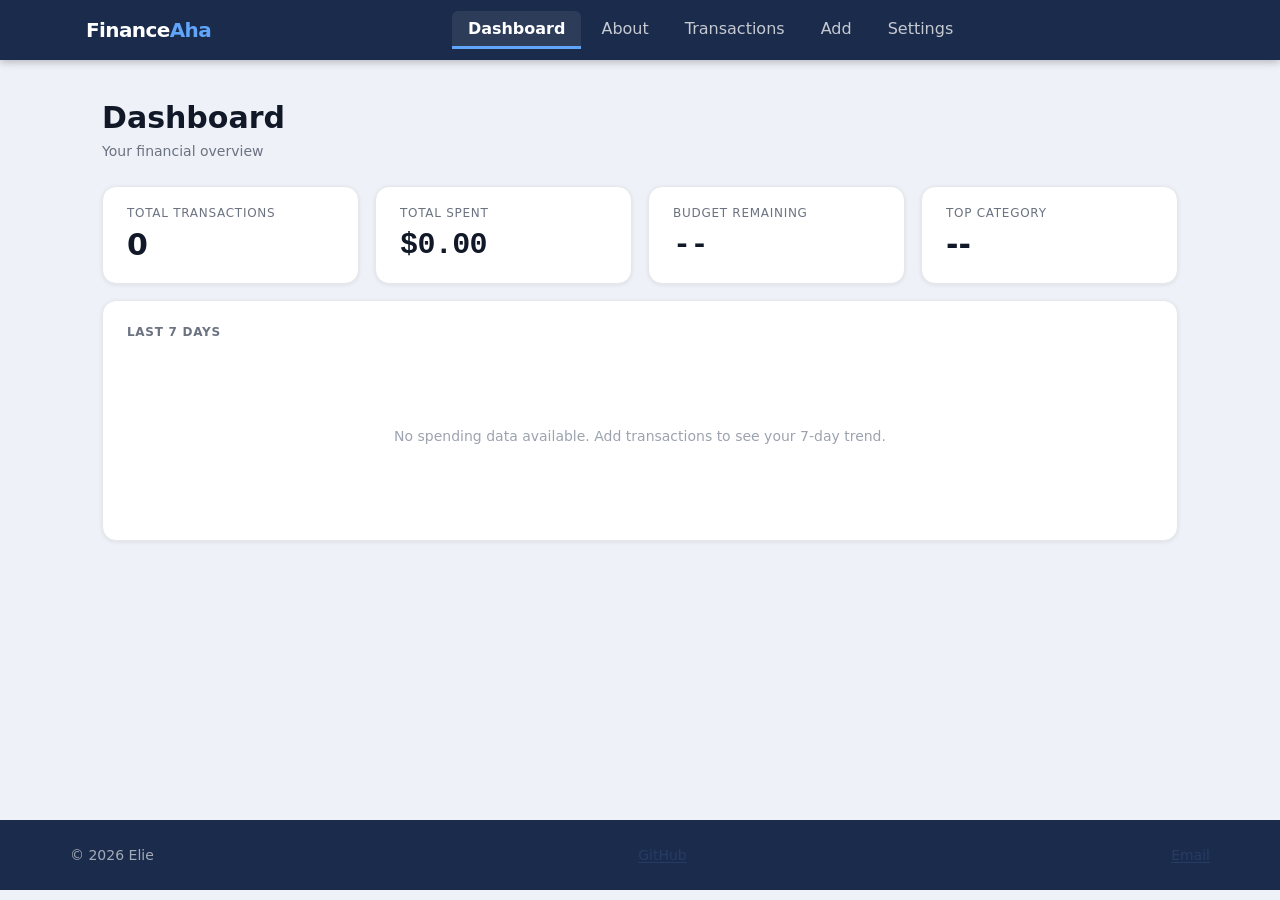
==== commit b93bb01a: "Added styling for different sections and updated --clr-primary and its hover state." ====
--- a/index.html
+++ b/index.html
@@ -13,7 +13,6 @@
     <link rel="stylesheet" href="styles/main.css">
     <link rel="stylesheet" href="styles/layout.css">
     <link rel="stylesheet" href="styles/components.css">
-    <link rel="stylesheet" href="styles/animations.css">
 </head>
 <body>
 
--- a/styles/main.css
+++ b/styles/main.css
@@ -19,8 +19,8 @@
   --clr-surface-raised:  #F9FAFC;
 
   /* Colors - Brand Primary */
-  --clr-primary:         #2563EB;
-  --clr-primary-hover:   #1D4ED8;
+  --clr-primary:         #263c67;
+  --clr-primary-hover:   #1f3155;
   --clr-primary-focus:   rgba(37, 99, 235, 0.25);
   --clr-primary-light:   #EFF6FF;
 
@@ -57,12 +57,6 @@
   --clr-other-text:          #374151;
   --clr-other-bg:            #F3F4F6;
 
-  /* Colors - Progress Bar */
-  --clr-progress-track:  #E5E7EB;
-  --clr-progress-ok:     #10B981;
-  --clr-progress-warn:   #F59E0B;
-  --clr-progress-over:   #EF4444;
-
   /* Typography */
   --font-body:           'Outfit', system-ui, sans-serif;
   --font-mono:           'JetBrains Mono', 'Courier New', monospace;
--- a/styles/components.css
+++ b/styles/components.css
@@ -0,0 +1,652 @@
+/* Card */
+
+.card {
+  background-color: var(--clr-surface);
+  border-radius: var(--radius-lg);
+  padding: var(--space-5);
+  box-shadow: var(--shadow-sm);
+  margin-bottom: var(--space-4);
+  border: 1px solid var(--clr-border);
+}
+
+.card-title {
+  font-size: var(--text-base);
+  font-weight: var(--weight-semi);
+  color: var(--clr-text-secondary);
+  text-transform: uppercase;
+  letter-spacing: 0.06em;
+  margin-bottom: var(--space-4);
+  font-size: var(--text-xs);
+}
+
+@media (min-width: 768px) {
+  .card {
+    padding: var(--space-6);
+  }
+}
+
+.stat-card {
+  background-color: var(--clr-surface);
+  border-radius: var(--radius-lg);
+  padding: var(--space-4) var(--space-5);
+  box-shadow: var(--shadow-sm);
+  border: 1px solid var(--clr-border);
+  display: flex;
+  flex-direction: column;
+  gap: var(--space-2);
+}
+
+.stat-label {
+  font-size: var(--text-xs);
+  font-weight: var(--weight-medium);
+  color: var(--clr-text-secondary);
+  text-transform: uppercase;
+  letter-spacing: 0.06em;
+  line-height: 1;
+}
+
+.stat-value {
+  font-size: var(--text-2xl);
+  font-weight: var(--weight-bold);
+  color: var(--clr-text);
+  line-height: var(--leading-tight);
+}
+
+
+
+@media (min-width: 768px) {
+  .stat-card {
+    padding: var(--space-5) var(--space-6);
+  }
+
+  .stat-value {
+    font-size: var(--text-3xl);
+  }
+}
+
+
+/* charts */
+
+.chart-container {
+  min-height: 160px;
+  display: flex;
+  align-items: flex-end;
+  gap: var(--space-3);
+}
+
+.chart-empty-state {
+  width: 100%;
+  text-align: center;
+  font-size: var(--text-sm);
+  color: var(--clr-text-muted);
+  padding: var(--space-8) 0;
+  align-self: center;
+}
+
+.chart-bars {
+  display: flex;
+  align-items: flex-end;
+  gap: var(--space-2);
+  width: 100%;
+  height: 160px;
+}
+
+.chart-bar {
+  width: 100%;
+  background-color: var(--clr-primary);
+  border-radius: var(--radius-sm) var(--radius-sm) 0 0;
+  min-height: 4px;
+  transition: height var(--transition-slow);
+  opacity: 0.8;
+}
+
+.chart-bar:hover {
+  opacity: 1;
+}
+
+.chart-bar-label {
+  font-size: var(--text-xs);
+  color: var(--clr-text-secondary);
+  text-align: center;
+}
+
+
+/* Buttons */
+
+.button {
+  display: inline-flex;
+  align-items: center;
+  justify-content: center;
+  gap: var(--space-2);
+  padding: var(--space-2) var(--space-5);
+  font-family: var(--font-body);
+  font-size: var(--text-sm);
+  font-weight: var(--weight-semi);
+  line-height: 1.5;
+  border-radius: var(--radius-md);
+  border: 2px solid transparent;
+  cursor: pointer;
+  text-decoration: none;
+  white-space: nowrap;
+  transition:
+    background-color var(--transition-fast),
+    color var(--transition-fast),
+    border-color var(--transition-fast),
+    transform var(--transition-fast),
+    box-shadow var(--transition-fast);
+}
+
+.button:active {
+  transform: translateY(1px);
+}
+
+/* Primary */
+.button-primary {
+  background-color: var(--clr-primary);
+  color: #FFFFFF;
+  border-color: var(--clr-primary);
+}
+
+.button-primary:hover {
+  background-color: var(--clr-primary-hover);
+  border-color: var(--clr-primary-hover);
+  box-shadow: 0 4px 12px rgba(37, 99, 235, 0.3);
+}
+
+.button-primary:focus-visible {
+  outline-color: var(--clr-primary);
+}
+
+/* Secondary */
+.button-secondary {
+  background-color: var(--clr-surface);
+  color: var(--clr-text);
+  border-color: var(--clr-border);
+}
+
+.button-secondary:hover {
+  background-color: var(--clr-bg);
+  border-color: var(--clr-text-secondary);
+}
+
+/* danger buttons  */
+.button-danger {
+  background-color: var(--clr-danger);
+  color: #FFFFFF;
+  border-color: var(--clr-danger);
+}
+
+.button-danger:hover {
+  background-color: var(--clr-danger-hover);
+  border-color: var(--clr-danger-hover);
+}
+
+.button-remove {
+  font-size: var(--text-xs);
+  font-weight: var(--weight-medium);
+  color: var(--clr-text-secondary);
+  background: transparent;
+  border: 1px solid var(--clr-border);
+  border-radius: var(--radius-sm);
+  padding: var(--space-1) var(--space-2);
+  cursor: pointer;
+  transition: color var(--transition-fast), border-color var(--transition-fast);
+}
+
+.button-remove:hover {
+  color: var(--clr-danger);
+  border-color: var(--clr-danger-light);
+  background: var(--clr-danger-bg);
+}
+
+
+/* Forms */
+
+.form-group {
+  display: flex;
+  flex-direction: column;
+  gap: var(--space-1);
+  margin-bottom: var(--space-4);
+}
+
+.form-label {
+  font-size: var(--text-sm);
+  font-weight: var(--weight-medium);
+  color: var(--clr-text);
+  line-height: 1;
+}
+
+.required-star {
+  color: var(--clr-danger);
+  margin-left: var(--space-1);
+}
+
+.form-input {
+  width: 100%;
+  padding: var(--space-3) var(--space-4);
+  font-size: var(--text-base);
+  color: var(--clr-text);
+  background-color: var(--clr-surface);
+  border: 1.5px solid var(--clr-border);
+  border-radius: var(--radius-md);
+  line-height: 1.5;
+  transition:
+    border-color var(--transition-fast),
+    box-shadow var(--transition-fast);
+  appearance: none;
+  -webkit-appearance: none;
+}
+
+.form-input:hover {
+  border-color: var(--clr-text-secondary);
+}
+
+.form-input:focus {
+  border-color: var(--clr-border-focus);
+  box-shadow: 0 0 0 3px var(--clr-primary-focus);
+  outline: none;
+}
+
+.form-input[aria-invalid="true"] {
+  border-color: var(--clr-danger);
+  box-shadow: 0 0 0 3px rgba(220, 38, 38, 0.15);
+}
+
+.form-select {
+  background-image: url("data:image/svg+xml,%3Csvg xmlns='http://www.w3.org/2000/svg' viewBox='0 0 20 20' fill='%236B7280'%3E%3Cpath fill-rule='evenodd' d='M5.293 7.293a1 1 0 011.414 0L10 10.586l3.293-3.293a1 1 0 011.414 1.414l-4 4a1 1 0 01-1.414 0l-4-4a1 1 0 010-1.414z' clip-rule='evenodd'/%3E%3C/svg%3E");
+  background-repeat: no-repeat;
+  background-position: right var(--space-3) center;
+  background-size: 18px;
+  padding-right: var(--space-8);
+}
+
+.form-hint {
+  font-size: var(--text-xs);
+  color: var(--clr-text-muted);
+  line-height: var(--leading-snug);
+}
+
+.form-error {
+  font-size: var(--text-xs);
+  color: var(--clr-danger);
+  font-weight: var(--weight-medium);
+  min-height: 1.2em;
+  line-height: var(--leading-snug);
+}
+
+/* Prefixed input (currency symbol) */
+.prefixed-input {
+  position: relative;
+  display: flex;
+  align-items: center;
+}
+
+.input-prefix {
+  position: absolute;
+  left: var(--space-3);
+  color: var(--clr-text-secondary);
+  font-weight: var(--weight-medium);
+  pointer-events: none;
+  font-size: var(--text-sm);
+  line-height: 1;
+}
+
+.input-prefix-text {
+  font-size: var(--text-xs);
+  white-space: nowrap;
+}
+
+.input-with-prefix {
+  padding-left: var(--space-6);
+}
+
+.input-with-prefix-wide {
+  padding-left: 4.5rem;
+}
+
+.form-actions {
+  display: flex;
+  gap: var(--space-3);
+  flex-wrap: wrap;
+  margin-top: var(--space-6);
+}
+
+.input-button-group {
+  display: flex;
+  gap: var(--space-2);
+}
+
+.input-button-group .form-input {
+  flex: 1;
+}
+
+
+/* search input */
+
+.search-wrapper {
+  position: relative;
+}
+
+.search-input {
+  width: 100%;
+  padding: var(--space-2) var(--space-4);
+  font-size: var(--text-sm);
+  color: var(--clr-text);
+  background-color: var(--clr-surface);
+  border: 1.5px solid var(--clr-border);
+  border-radius: var(--radius-md);
+  transition: border-color var(--transition-fast), box-shadow var(--transition-fast);
+}
+
+.search-input:focus {
+  border-color: var(--clr-border-focus);
+  box-shadow: 0 0 0 3px var(--clr-primary-focus);
+  outline: none;
+}
+
+.search-error-msg {
+  font-size: var(--text-xs);
+  color: var(--clr-danger);
+  font-weight: var(--weight-medium);
+  padding: var(--space-2) 0;
+}
+
+
+.toggle-label {
+  display: flex;
+  align-items: center;
+  gap: var(--space-2);
+  cursor: pointer;
+  font-size: var(--text-sm);
+  color: var(--clr-text-secondary);
+  white-space: nowrap;
+  user-select: none;
+}
+
+.toggle-checkbox {
+  width: 16px;
+  height: 16px;
+  cursor: pointer;
+  accent-color: var(--clr-primary);
+}
+
+/* Sort select */
+.sort-select {
+  padding: var(--space-2) var(--space-6) var(--space-2) var(--space-3);
+  font-size: var(--text-sm);
+  color: var(--clr-text);
+  background-color: var(--clr-surface);
+  border: 1.5px solid var(--clr-border);
+  border-radius: var(--radius-md);
+  background-image: url("data:image/svg+xml,%3Csvg xmlns='http://www.w3.org/2000/svg' viewBox='0 0 20 20' fill='%236B7280'%3E%3Cpath fill-rule='evenodd' d='M5.293 7.293a1 1 0 011.414 0L10 10.586l3.293-3.293a1 1 0 011.414 1.414l-4 4a1 1 0 01-1.414 0l-4-4a1 1 0 010-1.414z' clip-rule='evenodd'/%3E%3C/svg%3E");
+  background-repeat: no-repeat;
+  background-position: right var(--space-2) center;
+  background-size: 16px;
+  appearance: none;
+  -webkit-appearance: none;
+  cursor: pointer;
+  transition: border-color var(--transition-fast);
+}
+
+.sort-select:focus {
+  border-color: var(--clr-border-focus);
+  box-shadow: 0 0 0 3px var(--clr-primary-focus);
+  outline: none;
+}
+
+
+/* transaction Card */
+
+.transaction-card {
+  background-color: var(--clr-surface);
+  border: 1px solid var(--clr-border);
+  border-radius: var(--radius-lg);
+  padding: var(--space-4) var(--space-5);
+  box-shadow: var(--shadow-xs);
+  transition: box-shadow var(--transition-fast), border-color var(--transition-fast);
+}
+
+.transaction-card:hover {
+  box-shadow: var(--shadow-md);
+  border-color: var(--clr-text-muted);
+}
+
+.transaction-card-header {
+  display: flex;
+  align-items: flex-start;
+  justify-content: space-between;
+  gap: var(--space-3);
+  margin-bottom: var(--space-3);
+}
+
+.transaction-description {
+  font-size: var(--text-base);
+  font-weight: var(--weight-medium);
+  color: var(--clr-text);
+  line-height: var(--leading-snug);
+  flex: 1;
+}
+
+/* Highlighted search match */
+
+.transaction-description mark {
+  background-color: #FEF08A;
+  color: var(--clr-text);
+  border-radius: 2px;
+  padding: 0 2px;
+}
+
+.transaction-card-footer {
+  display: flex;
+  align-items: center;
+  justify-content: space-between;
+  gap: var(--space-3);
+  flex-wrap: wrap;
+}
+
+.transaction-amount {
+  font-size: var(--text-lg);
+  font-weight: var(--weight-bold);
+  color: var(--clr-text);
+}
+
+.transaction-date {
+  font-size: var(--text-xs);
+  color: var(--clr-text-secondary);
+}
+
+.transaction-actions {
+  display: flex;
+  gap: var(--space-2);
+  margin-left: auto;
+}
+
+
+/* empty chart placeholder */
+
+.empty-state {
+  text-align: center;
+  padding: var(--space-12) var(--space-6);
+  background-color: var(--clr-surface);
+  border: 2px dashed var(--clr-border);
+  border-radius: var(--radius-lg);
+}
+
+.empty-title {
+  font-size: var(--text-lg);
+  font-weight: var(--weight-semi);
+  color: var(--clr-text);
+  margin-bottom: var(--space-2);
+}
+
+.empty-body {
+  font-size: var(--text-sm);
+  color: var(--clr-text-secondary);
+  margin-bottom: var(--space-6);
+  max-width: 300px;
+  margin-left: auto;
+  margin-right: auto;
+}
+
+
+/* settings */
+
+.settings-card {
+  margin-bottom: 0;
+}
+
+.settings-subheading {
+  font-size: var(--text-sm);
+  font-weight: var(--weight-semi);
+  color: var(--clr-text);
+  margin-bottom: var(--space-3);
+  margin-top: var(--space-4);
+}
+
+/* categories list */
+.categories-list {
+  display: flex;
+  flex-direction: column;
+  gap: var(--space-2);
+  margin-bottom: var(--space-5);
+}
+
+.category-item {
+  display: flex;
+  align-items: center;
+  justify-content: space-between;
+  padding: var(--space-2) 0;
+  border-bottom: 1px solid var(--clr-border);
+}
+
+.category-item:last-child {
+  border-bottom: none;
+}
+
+.add-category-row {
+  margin-top: var(--space-4);
+}
+
+.add-category-row .form-label {
+  display: block;
+  margin-bottom: var(--space-2);
+}
+
+/* Data actions */
+.data-actions-list {
+  display: flex;
+  flex-direction: column;
+  gap: 0;
+}
+
+.data-action-item {
+  display: flex;
+  align-items: center;
+  justify-content: space-between;
+  gap: var(--space-4);
+  padding: var(--space-4) 0;
+  border-bottom: 1px solid var(--clr-border);
+  flex-wrap: wrap;
+}
+
+.data-action-item:last-child {
+  border-bottom: none;
+}
+
+.data-action-info {
+  flex: 1;
+  min-width: 0;
+}
+
+.data-action-title {
+  font-size: var(--text-sm);
+  font-weight: var(--weight-semi);
+  color: var(--clr-text);
+  margin-bottom: var(--space-1);
+}
+
+.data-action-danger-row .data-action-title {
+  color: var(--clr-danger);
+}
+
+
+/* about */
+
+.about-text {
+  font-size: var(--text-sm);
+  color: var(--clr-text-secondary);
+  line-height: var(--leading-normal);
+  margin-bottom: var(--space-3);
+}
+
+.about-text:last-child {
+  margin-bottom: 0;
+}
+
+.about-link {
+  color: var(--clr-primary);
+  word-break: break-all;
+}
+
+/* Contact list */
+.contact-list {
+  display: grid;
+  grid-template-columns: auto 1fr;
+  gap: var(--space-2) var(--space-4);
+  font-size: var(--text-sm);
+  align-items: baseline;
+}
+
+.contact-list dt {
+  font-weight: var(--weight-semi);
+  color: var(--clr-text);
+  white-space: nowrap;
+}
+
+.contact-list dd {
+  color: var(--clr-text-secondary);
+}
+
+
+/* modal */
+
+.modal-backdrop {
+  position: fixed;
+  inset: 0;
+  z-index: 200;
+  display: flex;
+  align-items: center;
+  justify-content: center;
+  padding: var(--space-4);
+  background-color: rgba(17, 24, 39, 0.6);
+  backdrop-filter: blur(2px);
+}
+
+.modal {
+  background-color: var(--clr-surface);
+  border-radius: var(--radius-lg);
+  padding: var(--space-6);
+  max-width: 400px;
+  width: 100%;
+  box-shadow: var(--shadow-lg);
+}
+
+.modal-title {
+  font-size: var(--text-lg);
+  font-weight: var(--weight-bold);
+  color: var(--clr-text);
+  margin-bottom: var(--space-3);
+}
+
+.modal-body {
+  font-size: var(--text-sm);
+  color: var(--clr-text-secondary);
+  margin-bottom: var(--space-6);
+  line-height: var(--leading-normal);
+}
+
+.modal-actions {
+  display: flex;
+  gap: var(--space-3);
+  justify-content: flex-end;
+}
